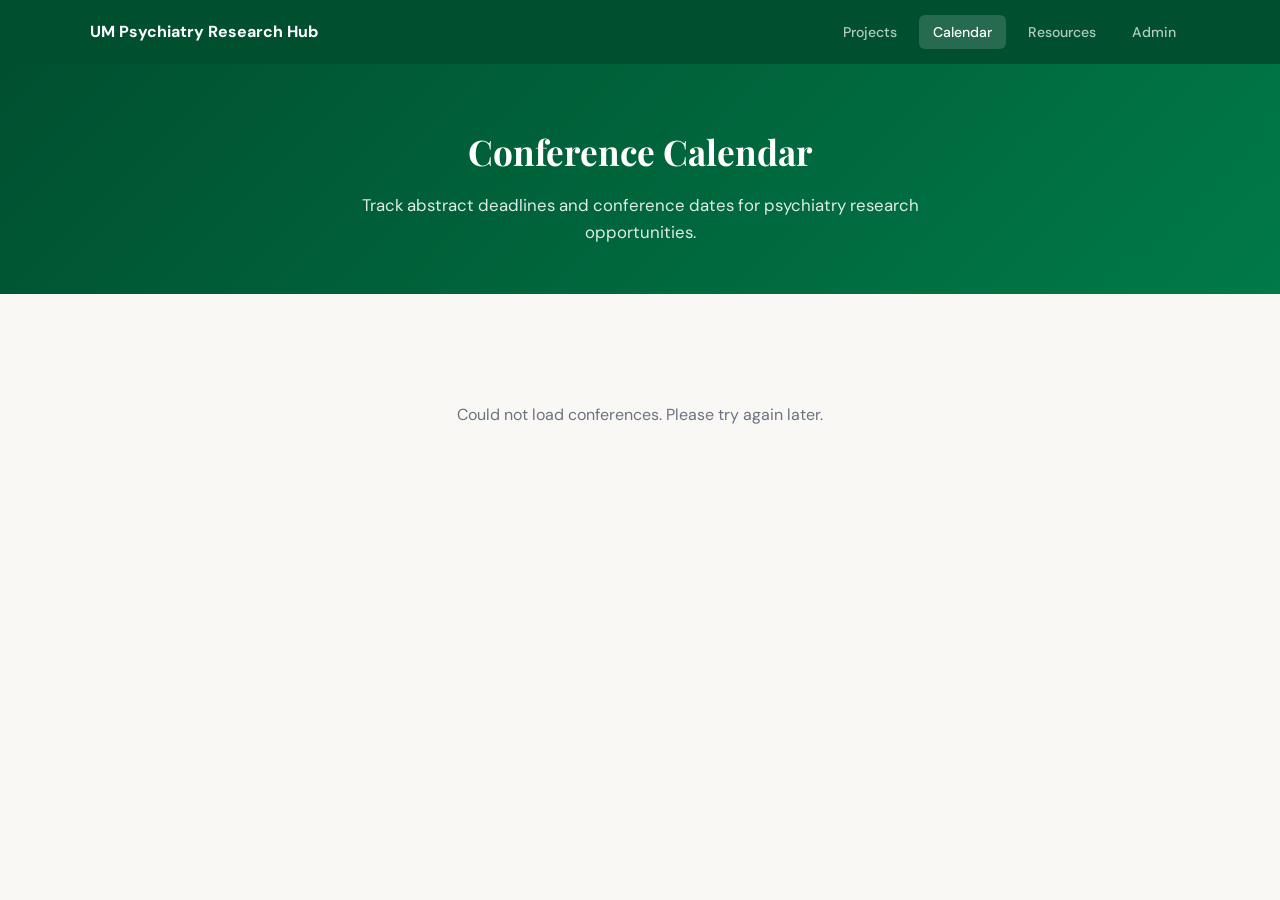
==== calendar.html @ 168357d2 "Update calendar.html" ====
<!DOCTYPE html>
<html lang="en">
<head>
  <meta charset="UTF-8" />
  <meta name="viewport" content="width=device-width, initial-scale=1.0" />
  <title>Conference Calendar | UM Psychiatry Research Hub</title>
  <link rel="stylesheet" href="styles.css" />
  <link href="https://fonts.googleapis.com/css2?family=Playfair+Display:wght@600;700&family=DM+Sans:wght@400;500;600&display=swap" rel="stylesheet" />
  <style>
    .calendar-hero {
      background: linear-gradient(135deg, #005030 0%, #007a47 100%);
      color: white;
      padding: 60px 24px 48px;
      text-align: center;
    }
    .calendar-hero h1 { font-family: 'Playfair Display', serif; font-size: 2.2rem; margin-bottom: 12px; }
    .calendar-hero p { font-size: 1.05rem; opacity: 0.88; max-width: 560px; margin: 0 auto; }

    .calendar-container { max-width: 860px; margin: 0 auto; padding: 48px 24px; }

    .loading-state, .empty-state {
      text-align: center; padding: 60px 24px; color: #6b7280;
    }
    .loading-spinner {
      width: 36px; height: 36px; border: 3px solid #e5e7eb;
      border-top-color: #005030; border-radius: 50%;
      animation: spin 0.8s linear infinite; margin: 0 auto 16px;
    }
    @keyframes spin { to { transform: rotate(360deg); } }

    .conf-card {
      background: white;
      border: 1px solid #e5e7eb;
      border-radius: 12px;
      padding: 28px;
      margin-bottom: 20px;
      display: grid;
      grid-template-columns: 1fr auto;
      gap: 16px;
      align-items: start;
      box-shadow: 0 1px 4px rgba(0,0,0,0.06);
      transition: box-shadow 0.2s;
    }
    .conf-card:hover { box-shadow: 0 4px 16px rgba(0,0,0,0.1); }

    .conf-name { font-family: 'Playfair Display', serif; font-size: 1.2rem; color: #111827; margin-bottom: 4px; }
    .conf-org { font-size: 0.9rem; color: #6b7280; margin-bottom: 16px; }

    .conf-dates { display: flex; gap: 24px; flex-wrap: wrap; margin-bottom: 12px; }
    .date-block label { display: block; font-size: 0.72rem; font-weight: 600; text-transform: uppercase; letter-spacing: 0.05em; color: #9ca3af; margin-bottom: 2px; }
    .date-block span { font-size: 0.95rem; font-weight: 600; color: #111827; }
    .date-block.abstract span { color: #F47321; }
    .date-block.conference span { color: #005030; }

    .conf-meta { font-size: 0.88rem; color: #6b7280; }
    .conf-notes {
      font-size: 0.88rem; color: #4b5563;
      background: #f9fafb; border-radius: 8px;
      padding: 10px 14px; margin-top: 12px;
    }

    .conf-actions { display: flex; flex-direction: column; gap: 8px; align-items: flex-end; }
    .btn-website {
      background: #005030; color: white;
      border: none; border-radius: 8px;
      padding: 10px 18px; font-size: 0.88rem; font-weight: 600;
      cursor: pointer; text-decoration: none; white-space: nowrap;
      transition: background 0.2s;
    }
    .btn-website:hover { background: #003d24; }

    .section-label {
      font-size: 0.78rem; font-weight: 700; text-transform: uppercase;
      letter-spacing: 0.08em; color: #9ca3af;
      margin: 36px 0 16px; padding-bottom: 8px;
      border-bottom: 1px solid #f3f4f6;
    }

    .navbar { background: #005030; padding: 0 24px; height: 64px; display: flex; align-items: center; }
    .nav-container { max-width: 1100px; margin: 0 auto; width: 100%; display: flex; justify-content: space-between; align-items: center; }
    .nav-brand { color: white; text-decoration: none; font-weight: 700; font-size: 1rem; }
    .nav-links { display: flex; gap: 8px; }
    .nav-links a { color: rgba(255,255,255,0.7); text-decoration: none; font-size: 0.88rem; font-weight: 500; padding: 6px 14px; border-radius: 6px; transition: all 0.2s; }
    .nav-links a:hover { color: white; background: rgba(255,255,255,0.1); }
    .nav-links a.active { color: white; background: rgba(255,255,255,0.15); }
  </style>
</head>
<body>

  <nav class="navbar">
    <div class="nav-container">
      <a href="index.html" class="nav-brand">UM Psychiatry Research Hub</a>
      <div class="nav-links">
        <a href="projects.html">Projects</a>
        <a href="calendar.html" class="active">Calendar</a>
        <a href="resources.html">Resources</a>
        <a href="dashboard.html">Admin</a>
      </div>
    </div>
  </nav>

  <div class="calendar-hero">
    <h1>Conference Calendar</h1>
    <p>Track abstract deadlines and conference dates for psychiatry research opportunities.</p>
  </div>

  <div class="calendar-container">
    <div id="calendar-content">
      <div class="loading-state">
        <div class="loading-spinner"></div>
        <p>Loading conferences...</p>
      </div>
    </div>
  </div>

  <script>
    function formatDate(dateStr) {
      if (!dateStr) return 'TBD';
      const [year, month, day] = dateStr.split('-');
      const d = new Date(Number(year), Number(month) - 1, Number(day));
      return d.toLocaleDateString('en-US', { month: 'long', day: 'numeric', year: 'numeric' });
    }

    function isPast(dateStr) {
      if (!dateStr) return false;
      const [year, month, day] = dateStr.split('-');
      const d = new Date(Number(year), Number(month) - 1, Number(day));
      return d < new Date();
    }

    async function loadCalendar() {
      const container = document.getElementById('calendar-content');
      try {
        const res = await fetch('/.netlify/functions/calendar');
        if (!res.ok) throw new Error(`HTTP ${res.status}`);
        const data = await res.json();
        const records = (data.records || []).map(r => ({ id: r.id, ...r.fields }));

        if (records.length === 0) {
          container.innerHTML = `<div class="empty-state"><p>No conferences added yet. Check back soon!</p></div>`;
          return;
        }

        records.sort((a, b) => {
          if (!a.conference_date) return 1;
          if (!b.conference_date) return -1;
          return a.conference_date.localeCompare(b.conference_date);
        });

        const upcoming = records.filter(r => !isPast(r.conference_date));
        const past = records.filter(r => isPast(r.conference_date));

        let html = '';

        if (upcoming.length > 0) {
          html += `<div class="section-label">Upcoming Conferences (${upcoming.length})</div>`;
          upcoming.forEach(conf => { html += renderCard(conf); });
        }

        if (past.length > 0) {
          html += `<div class="section-label">Past Conferences (${past.length})</div>`;
          past.forEach(conf => { html += renderCard(conf, true); });
        }

        container.innerHTML = html;

      } catch (err) {
        console.error(err);
        container.innerHTML = `<div class="empty-state"><p>Could not load conferences. Please try again later.</p></div>`;
      }
    }

    function renderCard(conf, past = false) {
      const abstractPast = isPast(conf.abstract_date);
      return `
        <div class="conf-card" style="${past ? 'opacity:0.6' : ''}">
          <div>
            <div class="conf-name">${conf.name || 'Untitled Conference'}</div>
            <div class="conf-org">${conf.org || ''}</div>
            <div class="conf-dates">
              <div class="date-block abstract">
                <label>Abstract Deadline</label>
                <span style="${abstractPast ? 'text-decoration:line-through;opacity:0.5' : ''}">${formatDate(conf.abstract_date)}</span>
              </div>
              <div class="date-block conference">
                <label>Conference Date</label>
                <span>${formatDate(conf.conference_date)}</span>
              </div>
            </div>
            <div class="conf-meta">
              ${conf.location ? `<span>📍 ${conf.location}</span>` : ''}
            </div>
            ${conf.notes ? `<div class="conf-notes">💡 ${conf.notes}</div>` : ''}
          </div>
          <div class="conf-actions">
            ${conf.website ? `<a href="${conf.website}" target="_blank" class="btn-website">Visit Website</a>` : ''}
          </div>
        </div>
      `;
    }

    loadCalendar();
  </script>

</body>
</html>
---- styles.css ----
/* ============================================
   UM PSYCHIATRY RESEARCH HUB — GLOBAL STYLES
   ============================================ */

:root {
  --green: #005030;
  --green-dark: #003a22;
  --green-light: #006840;
  --orange: #F47321;
  --orange-light: #f58c42;
  --white: #ffffff;
  --off-white: #f7f5f2;
  --cream: #faf8f5;
  --gray-100: #f3f2ef;
  --gray-200: #e8e6e1;
  --gray-400: #9e9b94;
  --gray-600: #5a5750;
  --gray-900: #1a1915;
  --font-display: 'Playfair Display', Georgia, serif;
  --font-body: 'DM Sans', system-ui, sans-serif;
  --radius: 12px;
  --radius-lg: 20px;
  --shadow-sm: 0 2px 8px rgba(0,0,0,0.06);
  --shadow-md: 0 8px 32px rgba(0,0,0,0.10);
  --shadow-lg: 0 20px 60px rgba(0,0,0,0.14);
  --transition: 0.22s cubic-bezier(0.4, 0, 0.2, 1);
}

*, *::before, *::after { box-sizing: border-box; margin: 0; padding: 0; }

html { scroll-behavior: smooth; }

body {
  font-family: var(--font-body);
  color: var(--gray-900);
  background: var(--cream);
  line-height: 1.6;
  -webkit-font-smoothing: antialiased;
}

/* ============ UTILITIES ============ */

.container {
  max-width: 1120px;
  margin: 0 auto;
  padding: 0 24px;
}

.hidden { display: none !important; }

/* ============ BUTTONS ============ */

.btn {
  display: inline-flex;
  align-items: center;
  gap: 8px;
  padding: 12px 24px;
  border-radius: 8px;
  font-family: var(--font-body);
  font-size: 0.95rem;
  font-weight: 500;
  cursor: pointer;
  text-decoration: none;
  border: 2px solid transparent;
  transition: all var(--transition);
  white-space: nowrap;
}

.btn-primary {
  background: var(--orange);
  color: var(--white);
  border-color: var(--orange);
}
.btn-primary:hover {
  background: var(--orange-light);
  border-color: var(--orange-light);
  transform: translateY(-1px);
  box-shadow: 0 6px 20px rgba(244,115,33,0.35);
}

.btn-outline {
  background: transparent;
  color: var(--green);
  border-color: var(--green);
}
.btn-outline:hover {
  background: var(--green);
  color: var(--white);
}

.btn-ghost {
  background: rgba(255,255,255,0.12);
  color: var(--white);
  border-color: rgba(255,255,255,0.3);
}
.btn-ghost:hover {
  background: rgba(255,255,255,0.22);
}

.btn-lg {
  padding: 16px 36px;
  font-size: 1.05rem;
}

.btn-full {
  width: 100%;
  justify-content: center;
}

/* ============ NAV ============ */

.nav {
  position: fixed;
  top: 0; left: 0; right: 0;
  z-index: 100;
  background: rgba(0, 80, 48, 0.95);
  backdrop-filter: blur(12px);
  border-bottom: 1px solid rgba(255,255,255,0.08);
}

.nav-inner {
  max-width: 1120px;
  margin: 0 auto;
  padding: 0 24px;
  height: 64px;
  display: flex;
  align-items: center;
  justify-content: space-between;
}

.nav-brand {
  display: flex;
  align-items: center;
  gap: 12px;
  text-decoration: none;
}

.nav-logo {
  width: 36px;
  height: 36px;
  background: var(--orange);
  border-radius: 8px;
  display: flex;
  align-items: center;
  justify-content: center;
  font-family: var(--font-display);
  font-weight: 900;
  font-size: 1.1rem;
  color: var(--white);
  flex-shrink: 0;
}

.nav-brand-text {
  display: flex;
  flex-direction: column;
  line-height: 1.2;
}

.nav-title {
  font-family: var(--font-body);
  font-weight: 600;
  font-size: 0.95rem;
  color: var(--white);
}

.nav-sub {
  font-size: 0.72rem;
  color: rgba(255,255,255,0.55);
  font-weight: 300;
  letter-spacing: 0.02em;
}

.nav .btn-outline {
  color: var(--white);
  border-color: rgba(255,255,255,0.4);
  padding: 8px 20px;
  font-size: 0.88rem;
}
.nav .btn-outline:hover {
  background: var(--white);
  color: var(--green);
}

/* ============ HERO ============ */

.hero {
  min-height: 100vh;
  background: var(--green);
  display: flex;
  align-items: center;
  justify-content: center;
  position: relative;
  overflow: hidden;
  padding: 120px 0 80px;
}

.hero-bg {
  position: absolute;
  inset: 0;
  pointer-events: none;
}

.hero-circle {
  position: absolute;
  border-radius: 50%;
  opacity: 0.07;
  background: var(--white);
}

.c1 { width: 600px; height: 600px; top: -200px; right: -100px; }
.c2 { width: 400px; height: 400px; bottom: -150px; left: -80px; }
.c3 { width: 200px; height: 200px; top: 50%; left: 30%; opacity: 0.04; }

.hero-content {
  position: relative;
  z-index: 2;
  text-align: center;
  max-width: 780px;
  margin: 0 auto;
  animation: fadeUp 0.8s ease both;
}

@keyframes fadeUp {
  from { opacity: 0; transform: translateY(28px); }
  to   { opacity: 1; transform: translateY(0); }
}

.hero-badge {
  display: inline-block;
  background: rgba(255,255,255,0.12);
  border: 1px solid rgba(255,255,255,0.2);
  color: rgba(255,255,255,0.85);
  font-size: 0.78rem;
  font-weight: 500;
  letter-spacing: 0.08em;
  text-transform: uppercase;
  padding: 6px 16px;
  border-radius: 100px;
  margin-bottom: 28px;
}

.hero-headline {
  font-family: var(--font-display);
  font-size: clamp(2.4rem, 5vw, 4rem);
  font-weight: 900;
  color: var(--white);
  line-height: 1.15;
  margin-bottom: 24px;
}

.hero-headline em {
  color: var(--orange);
  font-style: italic;
}

.hero-sub {
  font-size: 1.1rem;
  color: rgba(255,255,255,0.72);
  max-width: 580px;
  margin: 0 auto 40px;
  font-weight: 300;
  line-height: 1.7;
}

.hero-actions {
  display: flex;
  gap: 12px;
  justify-content: center;
  flex-wrap: wrap;
}

.hero-scroll-hint {
  position: absolute;
  bottom: 32px;
  left: 50%;
  transform: translateX(-50%);
  color: rgba(255,255,255,0.35);
  font-size: 0.7rem;
  letter-spacing: 0.15em;
  text-transform: uppercase;
  animation: bounce 2s infinite;
}

@keyframes bounce {
  0%, 100% { transform: translateX(-50%) translateY(0); }
  50%       { transform: translateX(-50%) translateY(6px); }
}

/* ============ STATS ============ */

.stats {
  background: var(--off-white);
  padding: 72px 0 48px;
  border-bottom: 1px solid var(--gray-200);
}

.stats-grid {
  display: grid;
  grid-template-columns: repeat(3, 1fr);
  gap: 24px;
  margin-bottom: 24px;
}

.stat-card {
  background: var(--white);
  border-radius: var(--radius);
  padding: 36px 28px;
  text-align: center;
  box-shadow: var(--shadow-sm);
  border: 1px solid var(--gray-200);
  transition: transform var(--transition), box-shadow var(--transition);
}

.stat-card:hover {
  transform: translateY(-3px);
  box-shadow: var(--shadow-md);
}

.stat-card--accent {
  background: var(--green);
  border-color: var(--green);
}

.stat-card--accent .stat-num,
.stat-card--accent .stat-pct { color: var(--white); }

.stat-card--accent .stat-label { color: rgba(255,255,255,0.75); }

.stat-num {
  font-family: var(--font-display);
  font-size: 3.5rem;
  font-weight: 900;
  color: var(--green);
  line-height: 1;
  margin-bottom: 12px;
}

.stat-pct {
  font-size: 2rem;
}

.stat-label {
  font-size: 0.88rem;
  color: var(--gray-600);
  line-height: 1.5;
}

.stats-source {
  text-align: center;
  font-size: 0.78rem;
  color: var(--gray-400);
  letter-spacing: 0.02em;
}

/* ============ FEATURES ============ */

.features {
  padding: 100px 0;
  background: var(--cream);
}

.section-label {
  font-size: 0.75rem;
  font-weight: 600;
  letter-spacing: 0.12em;
  text-transform: uppercase;
  color: var(--orange);
  margin-bottom: 16px;
}

.section-title {
  font-family: var(--font-display);
  font-size: clamp(1.8rem, 3vw, 2.8rem);
  font-weight: 700;
  color: var(--green-dark);
  line-height: 1.2;
  margin-bottom: 56px;
}

.features-grid {
  display: grid;
  grid-template-columns: repeat(3, 1fr);
  gap: 24px;
}

.feature-card {
  background: var(--white);
  border: 1px solid var(--gray-200);
  border-radius: var(--radius-lg);
  padding: 40px 32px;
  transition: all var(--transition);
  position: relative;
  overflow: hidden;
}

.feature-card::before {
  content: '';
  position: absolute;
  top: 0; left: 0; right: 0;
  height: 3px;
  background: var(--gray-200);
  transition: background var(--transition);
}

.feature-card:hover::before { background: var(--orange); }

.feature-card:hover {
  transform: translateY(-4px);
  box-shadow: var(--shadow-md);
}

.feature-card--highlight {
  background: var(--green);
  border-color: var(--green);
}

.feature-card--highlight::before { background: var(--orange); }

.feature-card--highlight h3,
.feature-card--highlight p { color: var(--white); }

.feature-card--highlight .feature-link { color: rgba(255,255,255,0.8); }
.feature-card--highlight .feature-link:hover { color: var(--orange); }

.feature-icon {
  font-size: 2rem;
  margin-bottom: 20px;
}

.feature-card h3 {
  font-family: var(--font-display);
  font-size: 1.3rem;
  font-weight: 700;
  color: var(--green-dark);
  margin-bottom: 12px;
}

.feature-card p {
  font-size: 0.92rem;
  color: var(--gray-600);
  line-height: 1.65;
  margin-bottom: 24px;
}

.feature-link {
  font-size: 0.88rem;
  font-weight: 600;
  color: var(--orange);
  text-decoration: none;
  transition: color var(--transition);
}

.feature-link:hover { color: var(--green); }

/* ============ CTA ============ */

.cta {
  background: var(--green-dark);
  padding: 100px 0;
  position: relative;
  overflow: hidden;
}

.cta::before {
  content: '';
  position: absolute;
  top: -100px; right: -100px;
  width: 400px; height: 400px;
  border-radius: 50%;
  background: rgba(244,115,33,0.08);
}

.cta-inner {
  text-align: center;
  position: relative;
  z-index: 2;
}

.cta h2 {
  font-family: var(--font-display);
  font-size: clamp(1.8rem, 3vw, 2.6rem);
  font-weight: 700;
  color: var(--white);
  margin-bottom: 16px;
}

.cta p {
  color: rgba(255,255,255,0.65);
  font-size: 1rem;
  margin-bottom: 36px;
  max-width: 480px;
  margin-left: auto;
  margin-right: auto;
}

/* ============ FOOTER ============ */

.footer {
  background: var(--green-dark);
  border-top: 1px solid rgba(255,255,255,0.07);
  padding: 32px 0;
}

.footer-inner {
  display: flex;
  flex-direction: column;
  align-items: center;
  gap: 12px;
  text-align: center;
}

.footer-brand {
  display: flex;
  align-items: center;
  gap: 10px;
  color: var(--white);
  font-weight: 500;
  font-size: 0.9rem;
}

.footer-copy {
  font-size: 0.78rem;
  color: rgba(255,255,255,0.35);
}

/* ============ AUTH LAYOUT ============ */

.auth-body {
  background: var(--cream);
  min-height: 100vh;
}

.auth-layout {
  display: grid;
  grid-template-columns: 420px 1fr;
  min-height: 100vh;
}

.auth-panel { position: relative; overflow: hidden; }

/* Left panel */
.auth-panel--left {
  background: var(--green);
  padding: 40px;
  display: flex;
  flex-direction: column;
  justify-content: space-between;
}

.auth-panel-body {
  flex: 1;
  display: flex;
  flex-direction: column;
  justify-content: center;
  gap: 40px;
}

.auth-quote {
  font-family: var(--font-display);
  font-size: 1.5rem;
  font-weight: 700;
  color: var(--white);
  line-height: 1.4;
  font-style: italic;
  border-left: 3px solid var(--orange);
  padding-left: 20px;
}

.auth-stats {
  display: flex;
  flex-direction: column;
  gap: 20px;
}

.auth-stat {
  display: flex;
  align-items: baseline;
  gap: 12px;
}

.auth-stat-num {
  font-family: var(--font-display);
  font-size: 2.2rem;
  font-weight: 900;
  color: var(--orange);
  line-height: 1;
}

.auth-stat-label {
  font-size: 0.85rem;
  color: rgba(255,255,255,0.65);
  line-height: 1.4;
}

.auth-panel-foot {
  font-size: 0.72rem;
  color: rgba(255,255,255,0.35);
  letter-spacing: 0.04em;
}

.auth-panel-circles {
  position: absolute;
  inset: 0;
  pointer-events: none;
}

.ap-circle {
  position: absolute;
  border-radius: 50%;
  background: rgba(255,255,255,0.05);
}

.ap1 { width: 320px; height: 320px; bottom: -80px; right: -80px; }
.ap2 { width: 160px; height: 160px; top: 40px; right: 20px; }

/* Right panel */
.auth-panel--right {
  background: var(--cream);
  display: flex;
  align-items: center;
  justify-content: center;
  padding: 60px 40px;
}

.auth-form-wrap {
  width: 100%;
  max-width: 440px;
}

.auth-tabs {
  display: flex;
  gap: 0;
  background: var(--gray-100);
  border-radius: 10px;
  padding: 4px;
  margin-bottom: 36px;
}

.auth-tab {
  flex: 1;
  padding: 10px 16px;
  border: none;
  background: transparent;
  font-family: var(--font-body);
  font-size: 0.9rem;
  font-weight: 500;
  color: var(--gray-600);
  border-radius: 8px;
  cursor: pointer;
  transition: all var(--transition);
}

.auth-tab.active {
  background: var(--white);
  color: var(--green);
  box-shadow: var(--shadow-sm);
}

.auth-form-title {
  font-family: var(--font-display);
  font-size: 1.8rem;
  font-weight: 700;
  color: var(--green-dark);
  margin-bottom: 6px;
}

.auth-form-sub {
  font-size: 0.88rem;
  color: var(--gray-600);
  margin-bottom: 28px;
}

/* Form elements */
.form-group {
  margin-bottom: 18px;
  position: relative;
}

.form-row {
  display: grid;
  grid-template-columns: 1fr 1fr;
  gap: 12px;
}

.form-group label {
  display: block;
  font-size: 0.82rem;
  font-weight: 600;
  color: var(--gray-900);
  margin-bottom: 6px;
  letter-spacing: 0.01em;
}

.form-input {
  width: 100%;
  padding: 12px 14px;
  border: 1.5px solid var(--gray-200);
  border-radius: 8px;
  font-family: var(--font-body);
  font-size: 0.92rem;
  color: var(--gray-900);
  background: var(--white);
  transition: border-color var(--transition), box-shadow var(--transition);
  outline: none;
  appearance: none;
}

.form-input:focus {
  border-color: var(--green);
  box-shadow: 0 0 0 3px rgba(0,80,48,0.10);
}

.form-select {
  cursor: pointer;
  background-image: url("data:image/svg+xml,%3Csvg xmlns='http://www.w3.org/2000/svg' width='12' height='8' viewBox='0 0 12 8'%3E%3Cpath d='M1 1l5 5 5-5' stroke='%239e9b94' stroke-width='1.5' fill='none' stroke-linecap='round'/%3E%3C/svg%3E");
  background-repeat: no-repeat;
  background-position: right 14px center;
  padding-right: 36px;
}

.form-hint-link {
  position: absolute;
  right: 0;
  top: 0;
  font-size: 0.78rem;
  color: var(--orange);
  text-decoration: none;
  font-weight: 500;
}

.form-hint-link:hover { text-decoration: underline; }

.auth-divider {
  display: flex;
  align-items: center;
  gap: 12px;
  margin: 20px 0;
  color: var(--gray-400);
  font-size: 0.8rem;
}

.auth-divider::before,
.auth-divider::after {
  content: '';
  flex: 1;
  height: 1px;
  background: var(--gray-200);
}

.auth-terms {
  font-size: 0.75rem;
  color: var(--gray-400);
  margin-top: 16px;
  text-align: center;
  line-height: 1.5;
}

/* Success state */
.auth-success {
  text-align: center;
  padding: 40px 0;
}

.success-icon {
  width: 64px;
  height: 64px;
  background: var(--green);
  color: var(--white);
  border-radius: 50%;
  display: flex;
  align-items: center;
  justify-content: center;
  font-size: 1.8rem;
  margin: 0 auto 24px;
}

.auth-success h2 {
  font-family: var(--font-display);
  font-size: 2rem;
  color: var(--green-dark);
  margin-bottom: 8px;
}

.auth-success p {
  color: var(--gray-600);
  font-size: 0.92rem;
}

/* ============ RESPONSIVE ============ */

@media (max-width: 900px) {
  .auth-layout { grid-template-columns: 1fr; }
  .auth-panel--left { display: none; }
  .stats-grid { grid-template-columns: 1fr; }
  .features-grid { grid-template-columns: 1fr; }
}

@media (max-width: 600px) {
  .hero-actions { flex-direction: column; align-items: center; }
  .form-row { grid-template-columns: 1fr; }
}
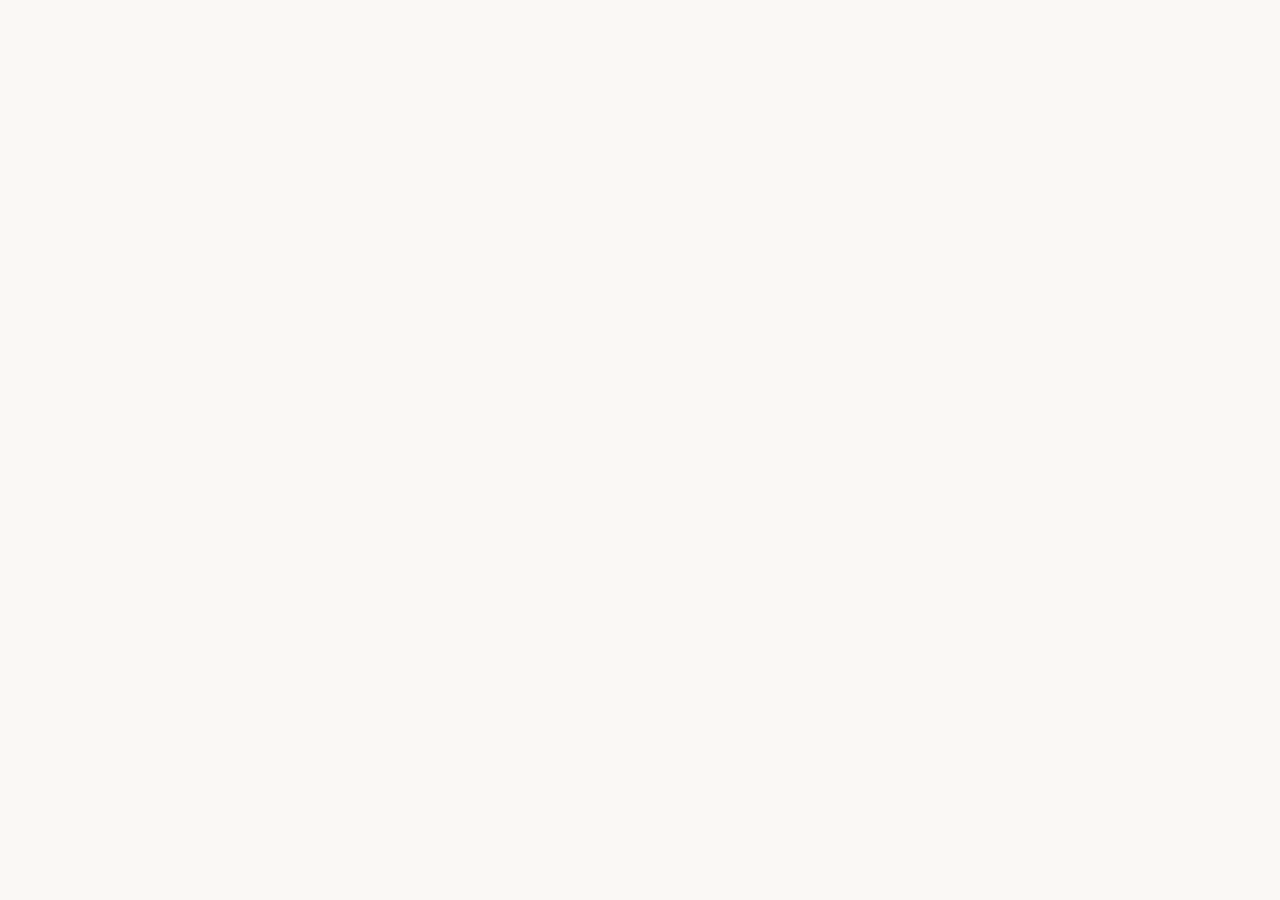
==== commit f778d44f: "Update calendar.html" ====
--- a/calendar.html
+++ b/calendar.html
@@ -44,163 +44,4 @@
     .conf-card:hover { box-shadow: 0 4px 16px rgba(0,0,0,0.1); }
 
     .conf-name { font-family: 'Playfair Display', serif; font-size: 1.2rem; color: #111827; margin-bottom: 4px; }
-    .conf-org { font-size: 0.9rem; color: #6b7280; margin-bottom: 16px; }
-
-    .conf-dates { display: flex; gap: 24px; flex-wrap: wrap; margin-bottom: 12px; }
-    .date-block label { display: block; font-size: 0.72rem; font-weight: 600; text-transform: uppercase; letter-spacing: 0.05em; color: #9ca3af; margin-bottom: 2px; }
-    .date-block span { font-size: 0.95rem; font-weight: 600; color: #111827; }
-    .date-block.abstract span { color: #F47321; }
-    .date-block.conference span { color: #005030; }
-
-    .conf-meta { font-size: 0.88rem; color: #6b7280; }
-    .conf-notes {
-      font-size: 0.88rem; color: #4b5563;
-      background: #f9fafb; border-radius: 8px;
-      padding: 10px 14px; margin-top: 12px;
-    }
-
-    .conf-actions { display: flex; flex-direction: column; gap: 8px; align-items: flex-end; }
-    .btn-website {
-      background: #005030; color: white;
-      border: none; border-radius: 8px;
-      padding: 10px 18px; font-size: 0.88rem; font-weight: 600;
-      cursor: pointer; text-decoration: none; white-space: nowrap;
-      transition: background 0.2s;
-    }
-    .btn-website:hover { background: #003d24; }
-
-    .section-label {
-      font-size: 0.78rem; font-weight: 700; text-transform: uppercase;
-      letter-spacing: 0.08em; color: #9ca3af;
-      margin: 36px 0 16px; padding-bottom: 8px;
-      border-bottom: 1px solid #f3f4f6;
-    }
-
-    .navbar { background: #005030; padding: 0 24px; height: 64px; display: flex; align-items: center; }
-    .nav-container { max-width: 1100px; margin: 0 auto; width: 100%; display: flex; justify-content: space-between; align-items: center; }
-    .nav-brand { color: white; text-decoration: none; font-weight: 700; font-size: 1rem; }
-    .nav-links { display: flex; gap: 8px; }
-    .nav-links a { color: rgba(255,255,255,0.7); text-decoration: none; font-size: 0.88rem; font-weight: 500; padding: 6px 14px; border-radius: 6px; transition: all 0.2s; }
-    .nav-links a:hover { color: white; background: rgba(255,255,255,0.1); }
-    .nav-links a.active { color: white; background: rgba(255,255,255,0.15); }
-  </style>
-</head>
-<body>
-
-  <nav class="navbar">
-    <div class="nav-container">
-      <a href="index.html" class="nav-brand">UM Psychiatry Research Hub</a>
-      <div class="nav-links">
-        <a href="projects.html">Projects</a>
-        <a href="calendar.html" class="active">Calendar</a>
-        <a href="resources.html">Resources</a>
-        <a href="dashboard.html">Admin</a>
-      </div>
-    </div>
-  </nav>
-
-  <div class="calendar-hero">
-    <h1>Conference Calendar</h1>
-    <p>Track abstract deadlines and conference dates for psychiatry research opportunities.</p>
-  </div>
-
-  <div class="calendar-container">
-    <div id="calendar-content">
-      <div class="loading-state">
-        <div class="loading-spinner"></div>
-        <p>Loading conferences...</p>
-      </div>
-    </div>
-  </div>
-
-  <script>
-    function formatDate(dateStr) {
-      if (!dateStr) return 'TBD';
-      const [year, month, day] = dateStr.split('-');
-      const d = new Date(Number(year), Number(month) - 1, Number(day));
-      return d.toLocaleDateString('en-US', { month: 'long', day: 'numeric', year: 'numeric' });
-    }
-
-    function isPast(dateStr) {
-      if (!dateStr) return false;
-      const [year, month, day] = dateStr.split('-');
-      const d = new Date(Number(year), Number(month) - 1, Number(day));
-      return d < new Date();
-    }
-
-    async function loadCalendar() {
-      const container = document.getElementById('calendar-content');
-      try {
-        const res = await fetch('/.netlify/functions/calendar');
-        if (!res.ok) throw new Error(`HTTP ${res.status}`);
-        const data = await res.json();
-        const records = (data.records || []).map(r => ({ id: r.id, ...r.fields }));
-
-        if (records.length === 0) {
-          container.innerHTML = `<div class="empty-state"><p>No conferences added yet. Check back soon!</p></div>`;
-          return;
-        }
-
-        records.sort((a, b) => {
-          if (!a.conference_date) return 1;
-          if (!b.conference_date) return -1;
-          return a.conference_date.localeCompare(b.conference_date);
-        });
-
-        const upcoming = records.filter(r => !isPast(r.conference_date));
-        const past = records.filter(r => isPast(r.conference_date));
-
-        let html = '';
-
-        if (upcoming.length > 0) {
-          html += `<div class="section-label">Upcoming Conferences (${upcoming.length})</div>`;
-          upcoming.forEach(conf => { html += renderCard(conf); });
-        }
-
-        if (past.length > 0) {
-          html += `<div class="section-label">Past Conferences (${past.length})</div>`;
-          past.forEach(conf => { html += renderCard(conf, true); });
-        }
-
-        container.innerHTML = html;
-
-      } catch (err) {
-        console.error(err);
-        container.innerHTML = `<div class="empty-state"><p>Could not load conferences. Please try again later.</p></div>`;
-      }
-    }
-
-    function renderCard(conf, past = false) {
-      const abstractPast = isPast(conf.abstract_date);
-      return `
-        <div class="conf-card" style="${past ? 'opacity:0.6' : ''}">
-          <div>
-            <div class="conf-name">${conf.name || 'Untitled Conference'}</div>
-            <div class="conf-org">${conf.org || ''}</div>
-            <div class="conf-dates">
-              <div class="date-block abstract">
-                <label>Abstract Deadline</label>
-                <span style="${abstractPast ? 'text-decoration:line-through;opacity:0.5' : ''}">${formatDate(conf.abstract_date)}</span>
-              </div>
-              <div class="date-block conference">
-                <label>Conference Date</label>
-                <span>${formatDate(conf.conference_date)}</span>
-              </div>
-            </div>
-            <div class="conf-meta">
-              ${conf.location ? `<span>📍 ${conf.location}</span>` : ''}
-            </div>
-            ${conf.notes ? `<div class="conf-notes">💡 ${conf.notes}</div>` : ''}
-          </div>
-          <div class="conf-actions">
-            ${conf.website ? `<a href="${conf.website}" target="_blank" class="btn-website">Visit Website</a>` : ''}
-          </div>
-        </div>
-      `;
-    }
-
-    loadCalendar();
-  </script>
-
-</body>
-</html>
+    .conf-org { font
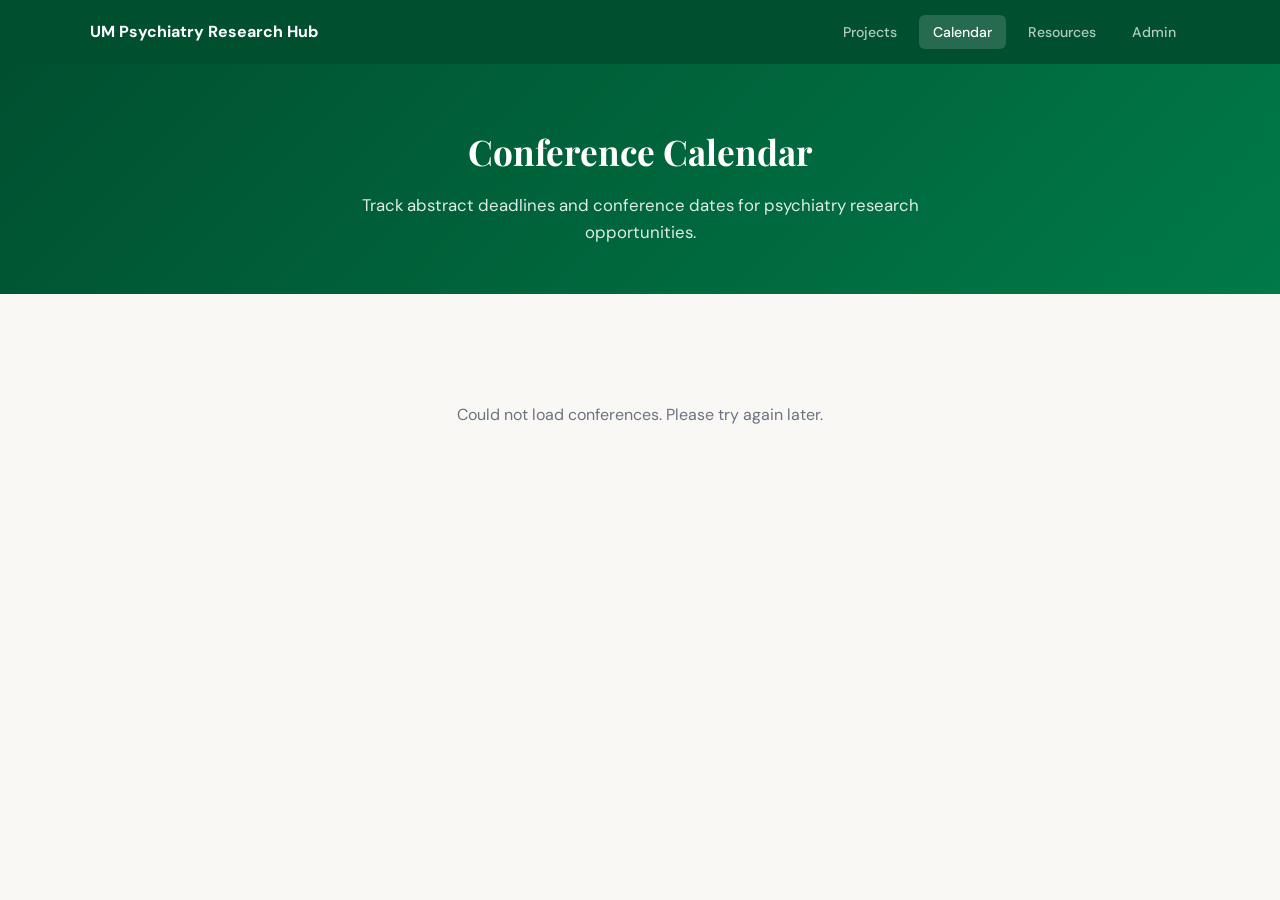
==== commit 5bc124ed: "Update calendar.html" ====
--- a/calendar.html
+++ b/calendar.html
@@ -7,41 +7,148 @@
   <link rel="stylesheet" href="styles.css" />
   <link href="https://fonts.googleapis.com/css2?family=Playfair+Display:wght@600;700&family=DM+Sans:wght@400;500;600&display=swap" rel="stylesheet" />
   <style>
-    .calendar-hero {
-      background: linear-gradient(135deg, #005030 0%, #007a47 100%);
-      color: white;
-      padding: 60px 24px 48px;
-      text-align: center;
-    }
+    .navbar { background: #005030; padding: 0 24px; height: 64px; display: flex; align-items: center; }
+    .nav-container { max-width: 1100px; margin: 0 auto; width: 100%; display: flex; justify-content: space-between; align-items: center; }
+    .nav-brand { color: white; text-decoration: none; font-weight: 700; font-size: 1rem; }
+    .nav-links { display: flex; gap: 8px; }
+    .nav-links a { color: rgba(255,255,255,0.7); text-decoration: none; font-size: 0.88rem; font-weight: 500; padding: 6px 14px; border-radius: 6px; transition: all 0.2s; }
+    .nav-links a:hover { color: white; background: rgba(255,255,255,0.1); }
+    .nav-links a.active { color: white; background: rgba(255,255,255,0.15); }
+    .calendar-hero { background: linear-gradient(135deg, #005030 0%, #007a47 100%); color: white; padding: 60px 24px 48px; text-align: center; }
     .calendar-hero h1 { font-family: 'Playfair Display', serif; font-size: 2.2rem; margin-bottom: 12px; }
     .calendar-hero p { font-size: 1.05rem; opacity: 0.88; max-width: 560px; margin: 0 auto; }
+    .calendar-container { max-width: 860px; margin: 0 auto; padding: 48px 24px; }
+    .loading-state, .empty-state { text-align: center; padding: 60px 24px; color: #6b7280; }
+    .loading-spinner { width: 36px; height: 36px; border: 3px solid #e5e7eb; border-top-color: #005030; border-radius: 50%; animation: spin 0.8s linear infinite; margin: 0 auto 16px; }
+    @keyframes spin { to { transform: rotate(360deg); } }
+    .conf-card { background: white; border: 1px solid #e5e7eb; border-radius: 12px; padding: 28px; margin-bottom: 20px; display: grid; grid-template-columns: 1fr auto; gap: 16px; align-items: start; box-shadow: 0 1px 4px rgba(0,0,0,0.06); transition: box-shadow 0.2s; }
+    .conf-card:hover { box-shadow: 0 4px 16px rgba(0,0,0,0.1); }
+    .conf-name { font-family: 'Playfair Display', serif; font-size: 1.2rem; color: #111827; margin-bottom: 4px; }
+    .conf-org { font-size: 0.9rem; color: #6b7280; margin-bottom: 16px; }
+    .conf-dates { display: flex; gap: 24px; flex-wrap: wrap; margin-bottom: 12px; }
+    .date-block label { display: block; font-size: 0.72rem; font-weight: 600; text-transform: uppercase; letter-spacing: 0.05em; color: #9ca3af; margin-bottom: 2px; }
+    .date-block.abstract span { font-size: 0.95rem; font-weight: 600; color: #F47321; }
+    .date-block.abstract span.closed { color: #9ca3af; font-style: italic; }
+    .date-block.conference span { font-size: 0.95rem; font-weight: 600; color: #005030; }
+    .conf-meta { font-size: 0.88rem; color: #6b7280; }
+    .conf-notes { font-size: 0.88rem; color: #4b5563; background: #f9fafb; border-radius: 8px; padding: 10px 14px; margin-top: 12px; }
+    .conf-actions { display: flex; flex-direction: column; gap: 8px; align-items: flex-end; }
+    .btn-website { background: #005030; color: white; border: none; border-radius: 8px; padding: 10px 18px; font-size: 0.88rem; font-weight: 600; cursor: pointer; text-decoration: none; white-space: nowrap; transition: background 0.2s; }
+    .btn-website:hover { background: #003d24; }
+    .section-label { font-size: 0.78rem; font-weight: 700; text-transform: uppercase; letter-spacing: 0.08em; color: #9ca3af; margin: 36px 0 16px; padding-bottom: 8px; border-bottom: 1px solid #f3f4f6; }
+  </style>
+</head>
+<body>
 
-    .calendar-container { max-width: 860px; margin: 0 auto; padding: 48px 24px; }
+  <nav class="navbar">
+    <div class="nav-container">
+      <a href="index.html" class="nav-brand">UM Psychiatry Research Hub</a>
+      <div class="nav-links">
+        <a href="projects.html">Projects</a>
+        <a href="calendar.html" class="active">Calendar</a>
+        <a href="resources.html">Resources</a>
+        <a href="dashboard.html">Admin</a>
+      </div>
+    </div>
+  </nav>
 
-    .loading-state, .empty-state {
-      text-align: center; padding: 60px 24px; color: #6b7280;
+  <div class="calendar-hero">
+    <h1>Conference Calendar</h1>
+    <p>Track abstract deadlines and conference dates for psychiatry research opportunities.</p>
+  </div>
+
+  <div class="calendar-container">
+    <div id="calendar-content">
+      <div class="loading-state">
+        <div class="loading-spinner"></div>
+        <p>Loading conferences...</p>
+      </div>
+    </div>
+  </div>
+
+  <script>
+    function formatDate(dateStr) {
+      if (!dateStr) return 'TBD';
+      const parts = dateStr.split('-');
+      const d = new Date(Number(parts[0]), Number(parts[1]) - 1, Number(parts[2]));
+      return d.toLocaleDateString('en-US', { month: 'long', day: 'numeric', year: 'numeric' });
     }
-    .loading-spinner {
-      width: 36px; height: 36px; border: 3px solid #e5e7eb;
-      border-top-color: #005030; border-radius: 50%;
-      animation: spin 0.8s linear infinite; margin: 0 auto 16px;
+
+    function isPast(dateStr) {
+      if (!dateStr) return false;
+      const parts = dateStr.split('-');
+      const d = new Date(Number(parts[0]), Number(parts[1]) - 1, Number(parts[2]));
+      return d < new Date();
     }
-    @keyframes spin { to { transform: rotate(360deg); } }
 
-    .conf-card {
-      background: white;
-      border: 1px solid #e5e7eb;
-      border-radius: 12px;
-      padding: 28px;
-      margin-bottom: 20px;
-      display: grid;
-      grid-template-columns: 1fr auto;
-      gap: 16px;
-      align-items: start;
-      box-shadow: 0 1px 4px rgba(0,0,0,0.06);
-      transition: box-shadow 0.2s;
+    function abstractLabel(dateStr) {
+      if (!dateStr || isPast(dateStr)) {
+        return '<span class="closed">Closed</span>';
+      }
+      return '<span>' + formatDate(dateStr) + '</span>';
     }
-    .conf-card:hover { box-shadow: 0 4px 16px rgba(0,0,0,0.1); }
 
-    .conf-name { font-family: 'Playfair Display', serif; font-size: 1.2rem; color: #111827; margin-bottom: 4px; }
-    .conf-org { font
+    async function loadCalendar() {
+      const container = document.getElementById('calendar-content');
+      try {
+        const res = await fetch('/.netlify/functions/calendar');
+        if (!res.ok) throw new Error('HTTP ' + res.status);
+        const data = await res.json();
+        const records = (data.records || []).map(function(r) {
+          return Object.assign({ id: r.id }, r.fields);
+        });
+
+        if (records.length === 0) {
+          container.innerHTML = '<div class="empty-state"><p>No conferences added yet. Check back soon!</p></div>';
+          return;
+        }
+
+        records.sort(function(a, b) {
+          if (!a.conference_date) return 1;
+          if (!b.conference_date) return -1;
+          return a.conference_date.localeCompare(b.conference_date);
+        });
+
+        const upcoming = records.filter(function(r) { return !isPast(r.conference_date); });
+        const past = records.filter(function(r) { return isPast(r.conference_date); });
+
+        let html = '';
+        if (upcoming.length > 0) {
+          html += '<div class="section-label">Upcoming Conferences (' + upcoming.length + ')</div>';
+          for (let i = 0; i < upcoming.length; i++) { html += renderCard(upcoming[i], false); }
+        }
+        if (past.length > 0) {
+          html += '<div class="section-label">Past Conferences (' + past.length + ')</div>';
+          for (let i = 0; i < past.length; i++) { html += renderCard(past[i], true); }
+        }
+        container.innerHTML = html;
+
+      } catch (err) {
+        console.error(err);
+        container.innerHTML = '<div class="empty-state"><p>Could not load conferences. Please try again later.</p></div>';
+      }
+    }
+
+    function renderCard(conf, past) {
+      return '<div class="conf-card" style="' + (past ? 'opacity:0.6' : '') + '">' +
+        '<div>' +
+        '<div class="conf-name">' + (conf.name || 'Untitled Conference') + '</div>' +
+        '<div class="conf-org">' + (conf.org || '') + '</div>' +
+        '<div class="conf-dates">' +
+        '<div class="date-block abstract"><label>Abstract Deadline</label>' + abstractLabel(conf.abstract_date) + '</div>' +
+        '<div class="date-block conference"><label>Conference Date</label><span>' + formatDate(conf.conference_date) + '</span></div>' +
+        '</div>' +
+        '<div class="conf-meta">' + (conf.location ? '📍 ' + conf.location : '') + '</div>' +
+        (conf.notes ? '<div class="conf-notes">💡 ' + conf.notes + '</div>' : '') +
+        '</div>' +
+        '<div class="conf-actions">' +
+        (conf.website ? '<a href="' + conf.website + '" target="_blank" class="btn-website">Visit Website</a>' : '') +
+        '</div>' +
+        '</div>';
+    }
+
+    loadCalendar();
+  </script>
+
+</body>
+</html>
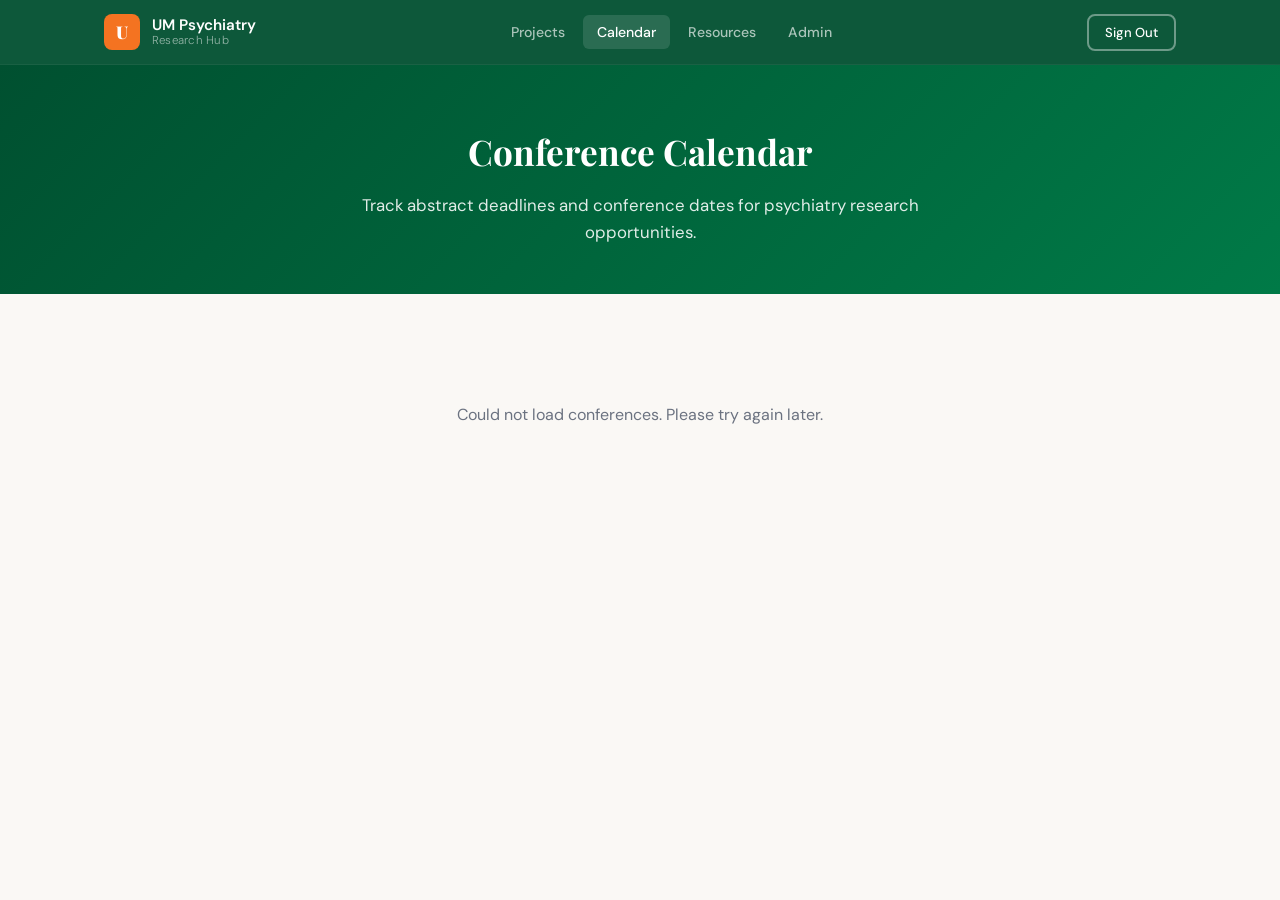
==== commit 8a420c66: "Update calendar.html" ====
--- a/calendar.html
+++ b/calendar.html
@@ -5,15 +5,15 @@
   <meta name="viewport" content="width=device-width, initial-scale=1.0" />
   <title>Conference Calendar | UM Psychiatry Research Hub</title>
   <link rel="stylesheet" href="styles.css" />
+  <link rel="preconnect" href="https://fonts.googleapis.com">
+  <link rel="preconnect" href="https://fonts.gstatic.com" crossorigin>
   <link href="https://fonts.googleapis.com/css2?family=Playfair+Display:wght@600;700&family=DM+Sans:wght@400;500;600&display=swap" rel="stylesheet" />
   <style>
-    .navbar { background: #005030; padding: 0 24px; height: 64px; display: flex; align-items: center; }
-    .nav-container { max-width: 1100px; margin: 0 auto; width: 100%; display: flex; justify-content: space-between; align-items: center; }
-    .nav-brand { color: white; text-decoration: none; font-weight: 700; font-size: 1rem; }
-    .nav-links { display: flex; gap: 8px; }
-    .nav-links a { color: rgba(255,255,255,0.7); text-decoration: none; font-size: 0.88rem; font-weight: 500; padding: 6px 14px; border-radius: 6px; transition: all 0.2s; }
-    .nav-links a:hover { color: white; background: rgba(255,255,255,0.1); }
-    .nav-links a.active { color: white; background: rgba(255,255,255,0.15); }
+    body { padding-top: 64px; background: var(--cream); }
+    .app-nav-links { display: flex; gap: 4px; }
+    .app-nav-link { color: rgba(255,255,255,0.65); text-decoration: none; font-size: 0.88rem; font-weight: 500; padding: 6px 14px; border-radius: 6px; transition: all var(--transition); }
+    .app-nav-link:hover { color: var(--white); background: rgba(255,255,255,0.08); }
+    .app-nav-link.active { color: var(--white); background: rgba(255,255,255,0.12); }
     .calendar-hero { background: linear-gradient(135deg, #005030 0%, #007a47 100%); color: white; padding: 60px 24px 48px; text-align: center; }
     .calendar-hero h1 { font-family: 'Playfair Display', serif; font-size: 2.2rem; margin-bottom: 12px; }
     .calendar-hero p { font-size: 1.05rem; opacity: 0.88; max-width: 560px; margin: 0 auto; }
@@ -40,15 +40,22 @@
 </head>
 <body>
 
-  <nav class="navbar">
-    <div class="nav-container">
-      <a href="index.html" class="nav-brand">UM Psychiatry Research Hub</a>
-      <div class="nav-links">
-        <a href="projects.html">Projects</a>
-        <a href="calendar.html" class="active">Calendar</a>
-        <a href="resources.html">Resources</a>
-        <a href="dashboard.html">Admin</a>
+  <nav class="nav">
+    <div class="nav-inner">
+      <a href="index.html" class="nav-brand" style="text-decoration:none;">
+        <div class="nav-logo">U</div>
+        <div class="nav-brand-text">
+          <span class="nav-title">UM Psychiatry</span>
+          <span class="nav-sub">Research Hub</span>
+        </div>
+      </a>
+      <div class="app-nav-links">
+        <a href="projects.html" class="app-nav-link">Projects</a>
+        <a href="calendar.html" class="app-nav-link active">Calendar</a>
+        <a href="resources.html" class="app-nav-link">Resources</a>
+        <a href="dashboard.html" class="app-nav-link">Admin</a>
       </div>
+      <a href="index.html" class="btn btn-outline" style="font-size:0.82rem; padding:6px 16px;">Sign Out</a>
     </div>
   </nav>
 
@@ -94,9 +101,7 @@
         const res = await fetch('/.netlify/functions/calendar');
         if (!res.ok) throw new Error('HTTP ' + res.status);
         const data = await res.json();
-        const records = (data.records || []).map(function(r) {
-          return Object.assign({ id: r.id }, r.fields);
-        });
+        const records = Array.isArray(data) ? data : [];
 
         if (records.length === 0) {
           container.innerHTML = '<div class="empty-state"><p>No conferences added yet. Check back soon!</p></div>';
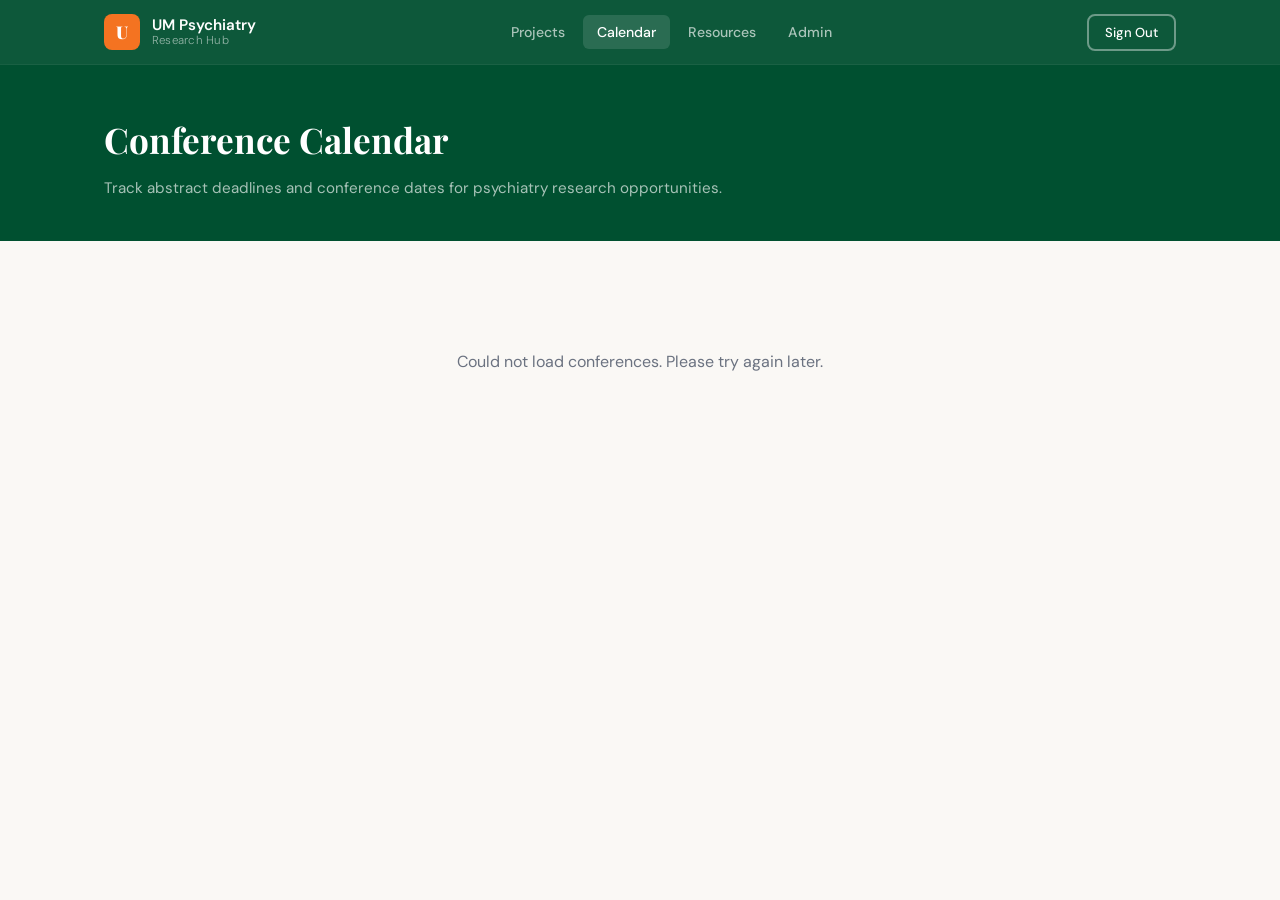
==== commit dff9cc73: "Update calendar.html" ====
--- a/calendar.html
+++ b/calendar.html
@@ -14,9 +14,9 @@
     .app-nav-link { color: rgba(255,255,255,0.65); text-decoration: none; font-size: 0.88rem; font-weight: 500; padding: 6px 14px; border-radius: 6px; transition: all var(--transition); }
     .app-nav-link:hover { color: var(--white); background: rgba(255,255,255,0.08); }
     .app-nav-link.active { color: var(--white); background: rgba(255,255,255,0.12); }
-    .calendar-hero { background: linear-gradient(135deg, #005030 0%, #007a47 100%); color: white; padding: 60px 24px 48px; text-align: center; }
-    .calendar-hero h1 { font-family: 'Playfair Display', serif; font-size: 2.2rem; margin-bottom: 12px; }
-    .calendar-hero p { font-size: 1.05rem; opacity: 0.88; max-width: 560px; margin: 0 auto; }
+    .page-header { background: var(--green); padding: 48px 0 40px; }
+    .page-header h1 { font-family: var(--font-display); font-size: 2.2rem; font-weight: 700; color: var(--white); margin-bottom: 8px; }
+    .page-header p { color: rgba(255,255,255,0.65); font-size: 0.95rem; }
     .calendar-container { max-width: 860px; margin: 0 auto; padding: 48px 24px; }
     .loading-state, .empty-state { text-align: center; padding: 60px 24px; color: #6b7280; }
     .loading-spinner { width: 36px; height: 36px; border: 3px solid #e5e7eb; border-top-color: #005030; border-radius: 50%; animation: spin 0.8s linear infinite; margin: 0 auto 16px; }
@@ -59,10 +59,12 @@
     </div>
   </nav>
 
-  <div class="calendar-hero">
-    <h1>Conference Calendar</h1>
-    <p>Track abstract deadlines and conference dates for psychiatry research opportunities.</p>
-  </div>
+  <section class="page-header">
+    <div class="container">
+      <h1>Conference Calendar</h1>
+      <p>Track abstract deadlines and conference dates for psychiatry research opportunities.</p>
+    </div>
+  </section>
 
   <div class="calendar-container">
     <div id="calendar-content">
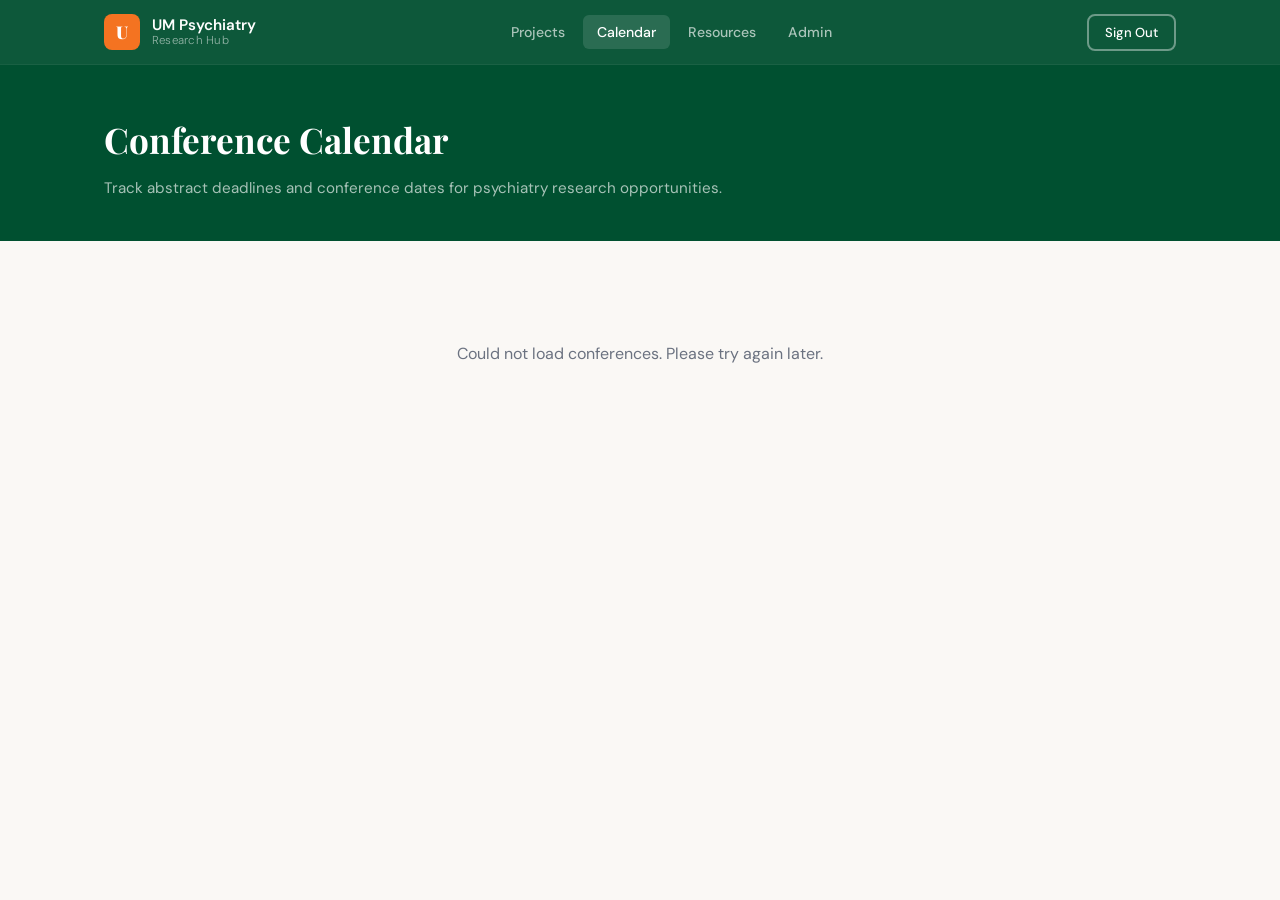
==== commit 7fbc5c12: "Calendar: TBD dates, date ranges, multi-year editions, color-coded status" ====
--- a/calendar.html
+++ b/calendar.html
@@ -17,25 +17,45 @@
     .page-header { background: var(--green); padding: 48px 0 40px; }
     .page-header h1 { font-family: var(--font-display); font-size: 2.2rem; font-weight: 700; color: var(--white); margin-bottom: 8px; }
     .page-header p { color: rgba(255,255,255,0.65); font-size: 0.95rem; }
-    .calendar-container { max-width: 860px; margin: 0 auto; padding: 48px 24px; }
+    .calendar-container { max-width: 860px; margin: 0 auto; padding: 40px 16px 48px; }
     .loading-state, .empty-state { text-align: center; padding: 60px 24px; color: #6b7280; }
     .loading-spinner { width: 36px; height: 36px; border: 3px solid #e5e7eb; border-top-color: #005030; border-radius: 50%; animation: spin 0.8s linear infinite; margin: 0 auto 16px; }
     @keyframes spin { to { transform: rotate(360deg); } }
-    .conf-card { background: white; border: 1px solid #e5e7eb; border-radius: 12px; padding: 28px; margin-bottom: 20px; display: grid; grid-template-columns: 1fr auto; gap: 16px; align-items: start; box-shadow: 0 1px 4px rgba(0,0,0,0.06); transition: box-shadow 0.2s; }
+
+    /* Status colors: green = upcoming, red = past, blue = TBD */
+    :root { --st-up: #15803d; --st-up-bg: #dcfce7; --st-past: #b91c1c; --st-past-bg: #fee2e2; --st-tbd: #1d4ed8; --st-tbd-bg: #dbeafe; }
+
+    .legend { display: flex; gap: 16px; flex-wrap: wrap; font-size: 0.82rem; color: #4b5563; margin-bottom: 8px; }
+    .legend span { display: inline-flex; align-items: center; gap: 6px; }
+    .legend i { width: 10px; height: 10px; border-radius: 50%; display: inline-block; }
+
+    .conf-card { background: white; border: 1px solid #e5e7eb; border-radius: 12px; padding: 24px; margin-bottom: 20px; box-shadow: 0 1px 4px rgba(0,0,0,0.06); transition: box-shadow 0.2s; }
     .conf-card:hover { box-shadow: 0 4px 16px rgba(0,0,0,0.1); }
+    .conf-head { display: flex; justify-content: space-between; gap: 16px; align-items: flex-start; flex-wrap: wrap; margin-bottom: 14px; }
     .conf-name { font-family: 'Playfair Display', serif; font-size: 1.2rem; color: #111827; margin-bottom: 4px; }
-    .conf-org { font-size: 0.9rem; color: #6b7280; margin-bottom: 16px; }
-    .conf-dates { display: flex; gap: 24px; flex-wrap: wrap; margin-bottom: 12px; }
-    .date-block label { display: block; font-size: 0.72rem; font-weight: 600; text-transform: uppercase; letter-spacing: 0.05em; color: #9ca3af; margin-bottom: 2px; }
-    .date-block.abstract span { font-size: 0.95rem; font-weight: 600; color: #F47321; }
-    .date-block.abstract span.closed { color: #9ca3af; font-style: italic; }
-    .date-block.conference span { font-size: 0.95rem; font-weight: 600; color: #005030; }
-    .conf-meta { font-size: 0.88rem; color: #6b7280; }
-    .conf-notes { font-size: 0.88rem; color: #4b5563; background: #f9fafb; border-radius: 8px; padding: 10px 14px; margin-top: 12px; }
-    .conf-actions { display: flex; flex-direction: column; gap: 8px; align-items: flex-end; }
-    .btn-website { background: #005030; color: white; border: none; border-radius: 8px; padding: 10px 18px; font-size: 0.88rem; font-weight: 600; cursor: pointer; text-decoration: none; white-space: nowrap; transition: background 0.2s; }
+    .conf-org { font-size: 0.9rem; color: #6b7280; }
+    .btn-website { background: #005030; color: white; border: none; border-radius: 8px; padding: 9px 16px; font-size: 0.85rem; font-weight: 600; cursor: pointer; text-decoration: none; white-space: nowrap; transition: background 0.2s; }
     .btn-website:hover { background: #003d24; }
-    .section-label { font-size: 0.78rem; font-weight: 700; text-transform: uppercase; letter-spacing: 0.08em; color: #9ca3af; margin: 36px 0 16px; padding-bottom: 8px; border-bottom: 1px solid #f3f4f6; }
+
+    .edition { border-left: 4px solid var(--st-tbd); background: #f9fafb; border-radius: 8px; padding: 14px 16px; margin-top: 10px; }
+    .edition.up { border-left-color: var(--st-up); }
+    .edition.past { border-left-color: var(--st-past); }
+    .edition-top { display: flex; align-items: center; gap: 10px; flex-wrap: wrap; margin-bottom: 10px; }
+    .edition-year { font-weight: 700; font-size: 1rem; color: #111827; }
+    .pill { font-size: 0.68rem; font-weight: 700; text-transform: uppercase; letter-spacing: 0.05em; padding: 3px 9px; border-radius: 100px; }
+    .pill.up { background: var(--st-up-bg); color: var(--st-up); }
+    .pill.past { background: var(--st-past-bg); color: var(--st-past); }
+    .pill.tbd { background: var(--st-tbd-bg); color: var(--st-tbd); }
+    .edition-dates { display: flex; gap: 24px; flex-wrap: wrap; }
+    .date-block label { display: block; font-size: 0.7rem; font-weight: 600; text-transform: uppercase; letter-spacing: 0.05em; color: #9ca3af; margin-bottom: 2px; }
+    .date-block span { font-size: 0.95rem; font-weight: 600; }
+    .date-block span.up { color: var(--st-up); }
+    .date-block span.past { color: var(--st-past); }
+    .date-block span.tbd { color: var(--st-tbd); }
+    .conf-meta { font-size: 0.86rem; color: #6b7280; margin-top: 8px; }
+    .conf-notes { font-size: 0.86rem; color: #4b5563; background: white; border: 1px solid #f0f0f0; border-radius: 8px; padding: 8px 12px; margin-top: 10px; }
+    .edition a.small-link { font-size: 0.82rem; color: #005030; font-weight: 600; }
+    .section-label { font-size: 0.78rem; font-weight: 700; text-transform: uppercase; letter-spacing: 0.08em; color: #9ca3af; margin: 32px 0 16px; padding-bottom: 8px; border-bottom: 1px solid #f3f4f6; }
   </style>
 </head>
 <body>
@@ -76,25 +96,108 @@
   </div>
 
   <script>
-    function formatDate(dateStr) {
-      if (!dateStr) return 'TBD';
-      const parts = dateStr.split('-');
-      const d = new Date(Number(parts[0]), Number(parts[1]) - 1, Number(parts[2]));
-      return d.toLocaleDateString('en-US', { month: 'long', day: 'numeric', year: 'numeric' });
-    }
-
-    function isPast(dateStr) {
-      if (!dateStr) return false;
-      const parts = dateStr.split('-');
-      const d = new Date(Number(parts[0]), Number(parts[1]) - 1, Number(parts[2]));
-      return d < new Date();
-    }
-
-    function abstractLabel(dateStr) {
-      if (!dateStr || isPast(dateStr)) {
-        return '<span class="closed">Closed</span>';
+    // ---------- Date helpers (all automatic, based on today's date) ----------
+    function todayStr() {
+      const d = new Date();
+      return d.getFullYear() + '-' + String(d.getMonth() + 1).padStart(2, '0') + '-' + String(d.getDate()).padStart(2, '0');
+    }
+    const TODAY = todayStr();
+
+    function toDate(s) { const p = s.split('-'); return new Date(Number(p[0]), Number(p[1]) - 1, Number(p[2])); }
+    function fmt(s, opts) { return toDate(s).toLocaleDateString('en-US', opts); }
+
+    function formatRange(start, end) {
+      if (!start) return 'TBD';
+      if (!end || end === start) return fmt(start, { month: 'long', day: 'numeric', year: 'numeric' });
+      const a = toDate(start), b = toDate(end);
+      if (a.getFullYear() === b.getFullYear() && a.getMonth() === b.getMonth()) {
+        return fmt(start, { month: 'long' }) + ' ' + a.getDate() + '–' + b.getDate() + ', ' + a.getFullYear();
       }
-      return '<span>' + formatDate(dateStr) + '</span>';
+      if (a.getFullYear() === b.getFullYear()) {
+        return fmt(start, { month: 'short', day: 'numeric' }) + ' – ' + fmt(end, { month: 'short', day: 'numeric' }) + ', ' + a.getFullYear();
+      }
+      return fmt(start, { month: 'short', day: 'numeric', year: 'numeric' }) + ' – ' + fmt(end, { month: 'short', day: 'numeric', year: 'numeric' });
+    }
+
+    // 'tbd' (blue), 'past' (red), 'up' (green)
+    function confStatus(c) {
+      if (!c.conference_date) return 'tbd';
+      const lastDay = c.conference_end_date || c.conference_date;
+      return lastDay < TODAY ? 'past' : 'up';
+    }
+    function confStatusLabel(c) {
+      const st = confStatus(c);
+      if (st === 'tbd') return 'Dates TBD';
+      if (st === 'past') return 'Past';
+      return c.conference_date <= TODAY ? 'Happening now' : 'Upcoming';
+    }
+    function editionYear(c) {
+      return String(c.edition_year || (c.conference_date ? c.conference_date.slice(0, 4) : ''));
+    }
+
+    function esc(s) {
+      return String(s || '').replace(/[&<>"']/g, ch => ({ '&': '&amp;', '<': '&lt;', '>': '&gt;', '"': '&quot;', "'": '&#39;' }[ch]));
+    }
+    function safeUrl(u) { return /^https?:\/\//i.test(u || '') ? esc(u) : ''; }
+
+    // ---------- Rendering ----------
+    function abstractHtml(c) {
+      if (!c.abstract_date) return confStatus(c) === 'past' ? '<span class="past">Closed</span>' : '<span class="tbd">TBD</span>';
+      if (c.abstract_date < TODAY) return '<span class="past">Closed · ' + fmt(c.abstract_date, { month: 'short', day: 'numeric', year: 'numeric' }) + '</span>';
+      return '<span class="up">' + fmt(c.abstract_date, { month: 'long', day: 'numeric', year: 'numeric' }) + '</span>';
+    }
+
+    function renderEdition(c, headerSite) {
+      const st = confStatus(c);
+      const yr = editionYear(c);
+      const site = safeUrl(c.website);
+      return '<div class="edition ' + st + '">' +
+        '<div class="edition-top">' +
+          (yr ? '<span class="edition-year">' + esc(yr) + '</span>' : '') +
+          '<span class="pill ' + st + '">' + confStatusLabel(c) + '</span>' +
+          (site && c.website !== headerSite ? '<a class="small-link" href="' + site + '" target="_blank" rel="noopener">Website ↗</a>' : '') +
+        '</div>' +
+        '<div class="edition-dates">' +
+          '<div class="date-block"><label>Conference Dates</label><span class="' + st + '">' + formatRange(c.conference_date, c.conference_end_date) + '</span></div>' +
+          '<div class="date-block"><label>Abstract Deadline</label>' + abstractHtml(c) + '</div>' +
+        '</div>' +
+        (c.location ? '<div class="conf-meta">📍 ' + esc(c.location) + '</div>' : '') +
+        (c.notes ? '<div class="conf-notes">💡 ' + esc(c.notes) + '</div>' : '') +
+      '</div>';
+    }
+
+    function renderGroup(g) {
+      const site = g.website;
+      return '<div class="conf-card">' +
+        '<div class="conf-head"><div>' +
+          '<div class="conf-name">' + esc(g.name || 'Untitled Conference') + '</div>' +
+          (g.org ? '<div class="conf-org">' + esc(g.org) + '</div>' : '') +
+        '</div>' +
+        (safeUrl(site) ? '<a href="' + safeUrl(site) + '" target="_blank" rel="noopener" class="btn-website">Visit Website</a>' : '') +
+        '</div>' +
+        g.editions.map(e => renderEdition(e, site)).join('') +
+      '</div>';
+    }
+
+    // Records with the same conference name become one card with one row per year
+    function groupConferences(records) {
+      const map = {};
+      records.forEach(r => {
+        const key = (r.name || 'untitled').trim().toLowerCase();
+        (map[key] = map[key] || []).push(r);
+      });
+      return Object.values(map).map(list => {
+        list.sort((a, b) => {
+          const ya = editionYear(a) || '9999', yb = editionYear(b) || '9999';
+          if (ya !== yb) return ya.localeCompare(yb);
+          return (a.conference_date || '9999').localeCompare(b.conference_date || '9999');
+        });
+        const active = list.filter(e => confStatus(e) !== 'past');
+        const pick = (field) => { const src = (active.length ? active : list).slice().reverse().find(e => e[field]); return src ? src[field] : ''; };
+        const nextDated = active.filter(e => e.conference_date).map(e => e.conference_date).sort()[0] || '';
+        const lastPast = list.filter(e => confStatus(e) === 'past').map(e => e.conference_end_date || e.conference_date).sort().pop() || '';
+        return { name: list[0].name, org: pick('org'), website: pick('website'), editions: list, isActive: active.length > 0, nextDated, lastPast };
+      });
     }
 
     async function loadCalendar() {
@@ -110,50 +213,30 @@
           return;
         }
 
-        records.sort(function(a, b) {
-          if (!a.conference_date) return 1;
-          if (!b.conference_date) return -1;
-          return a.conference_date.localeCompare(b.conference_date);
-        });
-
-        const upcoming = records.filter(function(r) { return !isPast(r.conference_date); });
-        const past = records.filter(function(r) { return isPast(r.conference_date); });
-
-        let html = '';
-        if (upcoming.length > 0) {
-          html += '<div class="section-label">Upcoming Conferences (' + upcoming.length + ')</div>';
-          for (let i = 0; i < upcoming.length; i++) { html += renderCard(upcoming[i], false); }
+        const groups = groupConferences(records);
+        const current = groups.filter(g => g.isActive).sort((a, b) => (a.nextDated || '9999').localeCompare(b.nextDated || '9999'));
+        const past = groups.filter(g => !g.isActive).sort((a, b) => b.lastPast.localeCompare(a.lastPast));
+
+        let html = '<div class="legend">' +
+          '<span><i style="background:var(--st-up)"></i>Upcoming</span>' +
+          '<span><i style="background:var(--st-past)"></i>Past</span>' +
+          '<span><i style="background:var(--st-tbd)"></i>Dates TBD</span>' +
+        '</div>';
+        if (current.length) {
+          html += '<div class="section-label">Upcoming &amp; Announced (' + current.length + ')</div>';
+          html += current.map(renderGroup).join('');
         }
-        if (past.length > 0) {
+        if (past.length) {
           html += '<div class="section-label">Past Conferences (' + past.length + ')</div>';
-          for (let i = 0; i < past.length; i++) { html += renderCard(past[i], true); }
+          html += past.map(renderGroup).join('');
         }
         container.innerHTML = html;
-
       } catch (err) {
         console.error(err);
         container.innerHTML = '<div class="empty-state"><p>Could not load conferences. Please try again later.</p></div>';
       }
     }
 
-    function renderCard(conf, past) {
-      return '<div class="conf-card" style="' + (past ? 'opacity:0.6' : '') + '">' +
-        '<div>' +
-        '<div class="conf-name">' + (conf.name || 'Untitled Conference') + '</div>' +
-        '<div class="conf-org">' + (conf.org || '') + '</div>' +
-        '<div class="conf-dates">' +
-        '<div class="date-block abstract"><label>Abstract Deadline</label>' + abstractLabel(conf.abstract_date) + '</div>' +
-        '<div class="date-block conference"><label>Conference Date</label><span>' + formatDate(conf.conference_date) + '</span></div>' +
-        '</div>' +
-        '<div class="conf-meta">' + (conf.location ? '📍 ' + conf.location : '') + '</div>' +
-        (conf.notes ? '<div class="conf-notes">💡 ' + conf.notes + '</div>' : '') +
-        '</div>' +
-        '<div class="conf-actions">' +
-        (conf.website ? '<a href="' + conf.website + '" target="_blank" class="btn-website">Visit Website</a>' : '') +
-        '</div>' +
-        '</div>';
-    }
-
     loadCalendar();
   </script>
 
